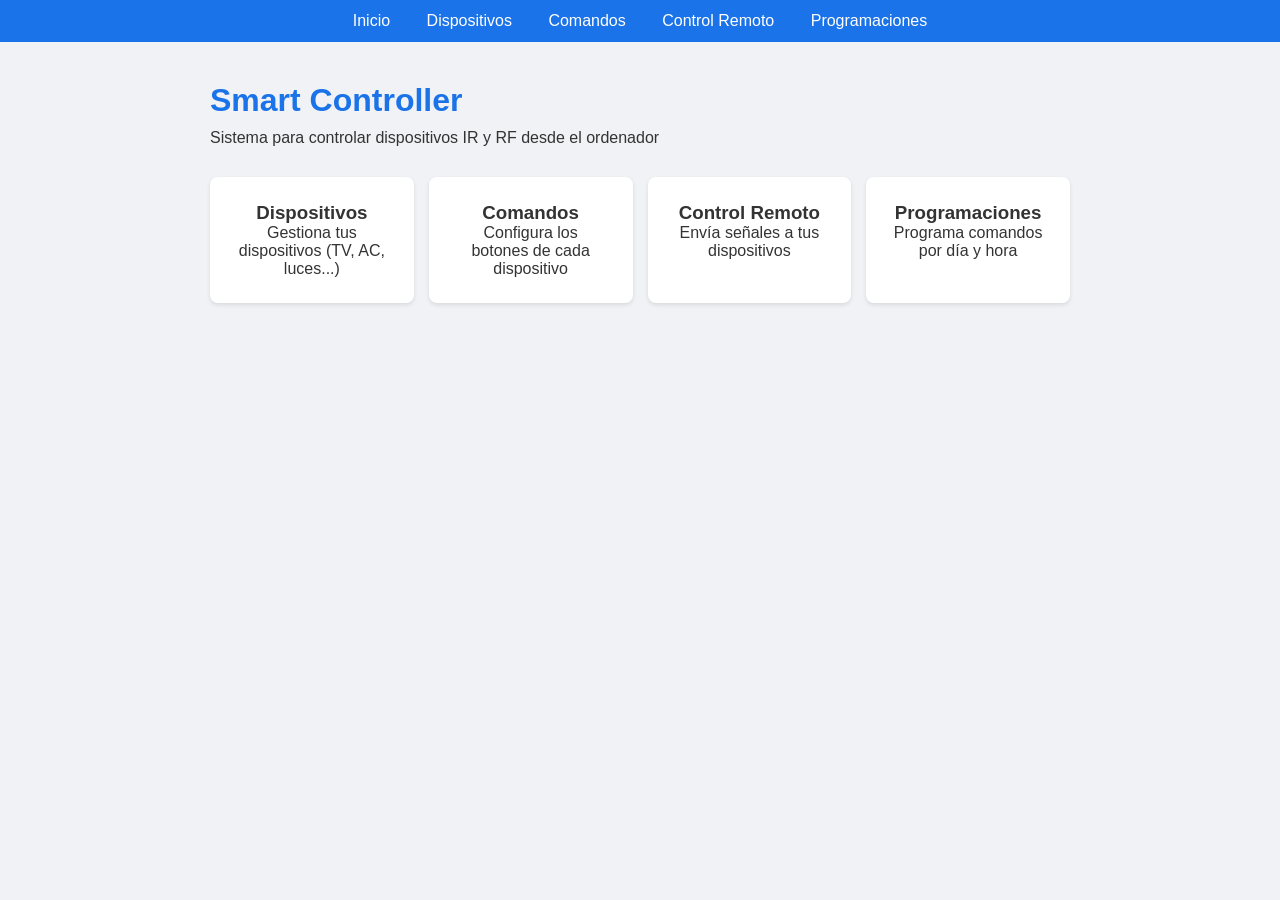
==== web/index.html @ 19e64d03 "inicial" ====
<!DOCTYPE html>
<html lang="es">
<head>
    <meta charset="UTF-8">
    <meta name="viewport" content="width=device-width, initial-scale=1.0">
    <title>Smart Controller</title>
    <!-- Estilos de la pagina -->
    <link rel="stylesheet" href="css/style.css">
</head>
<body>

    <!-- Barra de navegacion para moverse entre paginas -->
    <nav class="nav">
        <a href="index.html">Inicio</a>
        <a href="dispositivos.html">Dispositivos</a>
        <a href="comandos.html">Comandos</a>
        <a href="control.html">Control Remoto</a>
        <a href="programaciones.html">Programaciones</a>
    </nav>

    <div class="container">
        <!-- Titulo principal de la pagina -->
        <h1>Smart Controller</h1>
        <p>Sistema para controlar dispositivos IR y RF desde el ordenador</p>

        <!-- Tarjetas con enlaces rapidos a las secciones principales -->
        <div class="cards">
            <!-- Tarjeta para ir a dispositivos -->
            <div class="card" onclick="location.href='dispositivos.html'">
                <h3>Dispositivos</h3>
                <p>Gestiona tus dispositivos (TV, AC, luces...)</p>
            </div>

            <!-- Tarjeta para ir a comandos -->
            <div class="card" onclick="location.href='comandos.html'">
                <h3>Comandos</h3>
                <p>Configura los botones de cada dispositivo</p>
            </div>

            <!-- Tarjeta para ir al control remoto -->
            <div class="card" onclick="location.href='control.html'">
                <h3>Control Remoto</h3>
                <p>Envía señales a tus dispositivos</p>
            </div>

            <!-- Tarjeta para ir a programaciones -->
            <div class="card" onclick="location.href='programaciones.html'">
                <h3>Programaciones</h3>
                <p>Programa comandos por día y hora</p>
            </div>
        </div>
    </div>

    <!-- Cargamos el JavaScript principal -->
    <script src="js/main.js"></script>
</body>
</html>
---- web/css/style.css ----
/* Estilos del Smart Controller */

* {
    margin: 0;
    padding: 0;
    box-sizing: border-box;
}

body {
    font-family: Arial, sans-serif;
    background: #f0f2f5;
    color: #333;
}

.container {
    max-width: 900px;
    margin: 20px auto;
    padding: 20px;
}

.nav {
    background: #1a73e8;
    padding: 12px;
    text-align: center;
}

.nav a {
    color: white;
    text-decoration: none;
    padding: 8px 16px;
}

.nav a:hover {
    background: #1557b0;
    border-radius: 4px;
}

h1 {
    color: #1a73e8;
    margin-bottom: 10px;
}

.form-box {
    background: white;
    padding: 20px;
    border-radius: 8px;
    margin-bottom: 20px;
    box-shadow: 0 2px 4px rgba(0,0,0,0.1);
}

input, select {
    width: 100%;
    padding: 10px;
    margin-bottom: 10px;
    border: 1px solid #ddd;
    border-radius: 4px;
    font-size: 14px;
}

button {
    background: #1a73e8;
    color: white;
    border: none;
    padding: 10px 20px;
    border-radius: 4px;
    cursor: pointer;
    font-size: 14px;
}

button:hover {
    background: #1557b0;
}

table {
    width: 100%;
    background: white;
    border-radius: 8px;
    box-shadow: 0 2px 4px rgba(0,0,0,0.1);
}

th, td {
    padding: 10px 12px;
    text-align: left;
    border-bottom: 1px solid #eee;
}

th {
    background: #f8f9fa;
}

table button {
    background: #e74c3c;
    padding: 5px 10px;
    font-size: 12px;
}

.controles {
    display: flex;
    flex-wrap: wrap;
    gap: 10px;
    margin-top: 20px;
}

.btn-comando {
    background: #27ae60;
    color: white;
    border: none;
    padding: 15px 25px;
    border-radius: 8px;
    font-size: 16px;
    cursor: pointer;
}

.btn-comando:hover {
    background: #219a52;
}

.mensaje {
    margin-top: 15px;
    padding: 10px;
    border-radius: 4px;
    text-align: center;
}

.mensaje-ok {
    background: #d4edda;
    color: #155724;
}

.mensaje-error {
    background: #f8d7da;
    color: #721c24;
}

.cards {
    display: flex;
    flex-wrap: wrap;
    gap: 15px;
    margin-top: 30px;
}

.card {
    background: white;
    padding: 25px;
    border-radius: 8px;
    box-shadow: 0 2px 4px rgba(0,0,0,0.1);
    flex: 1 1 200px;
    cursor: pointer;
    text-align: center;
}

.card:hover {
    box-shadow: 0 4px 8px rgba(0,0,0,0.2);
}

.filtro {
    margin-bottom: 15px;
}

.mensaje-enviando {
    background: #ffeaa7;
    color: #856404;
}

/* Grupo input + boton (para escanear codigo) */
.input-group {
    display: flex;
    gap: 5px;
    margin-bottom: 10px;
}

.input-group input {
    margin-bottom: 0;
}

#btn-escanear {
    background: #f39c12;
    white-space: nowrap;
}

#btn-escanear:hover {
    background: #d68910;
}

#btn-escanear:disabled {
    background: #ccc;
    cursor: not-allowed;
}

.btn-cancelar {
    background: #e74c3c !important;
}

.btn-cancelar:hover {
    background: #c0392b !important;
}

.msg-scan {
    font-size: 13px;
    margin-bottom: 10px;
    padding: 5px 8px;
    border-radius: 4px;
}

.msg-escuchando {
    color: #856404;
    background: #ffeaa7;
}

.msg-ok {
    color: #155724;
    background: #d4edda;
}

.msg-error {
    color: #721c24;
    background: #f8d7da;
}

.countdown-scan {
    font-size: 14px;
    font-weight: bold;
    color: #e74c3c;
    margin-bottom: 10px;
    padding: 5px 8px;
    border-radius: 4px;
    background: #fdf2f2;
    text-align: center;
}

#btn-cancelar-scan {
    background: #e74c3c;
    white-space: nowrap;
}

#btn-cancelar-scan:hover {
    background: #c0392b;
}

#log-container {
    margin-top: 20px;
}

#log-ejecuciones {
    max-height: 300px;
    overflow-y: auto;
    font-size: 13px;
}

.log-item {
    padding: 6px 10px;
    border-bottom: 1px solid #eee;
}

.log-ok {
    color: #155724;
    background: #d4edda;
}

.log-error {
    color: #721c24;
    background: #f8d7da;
}
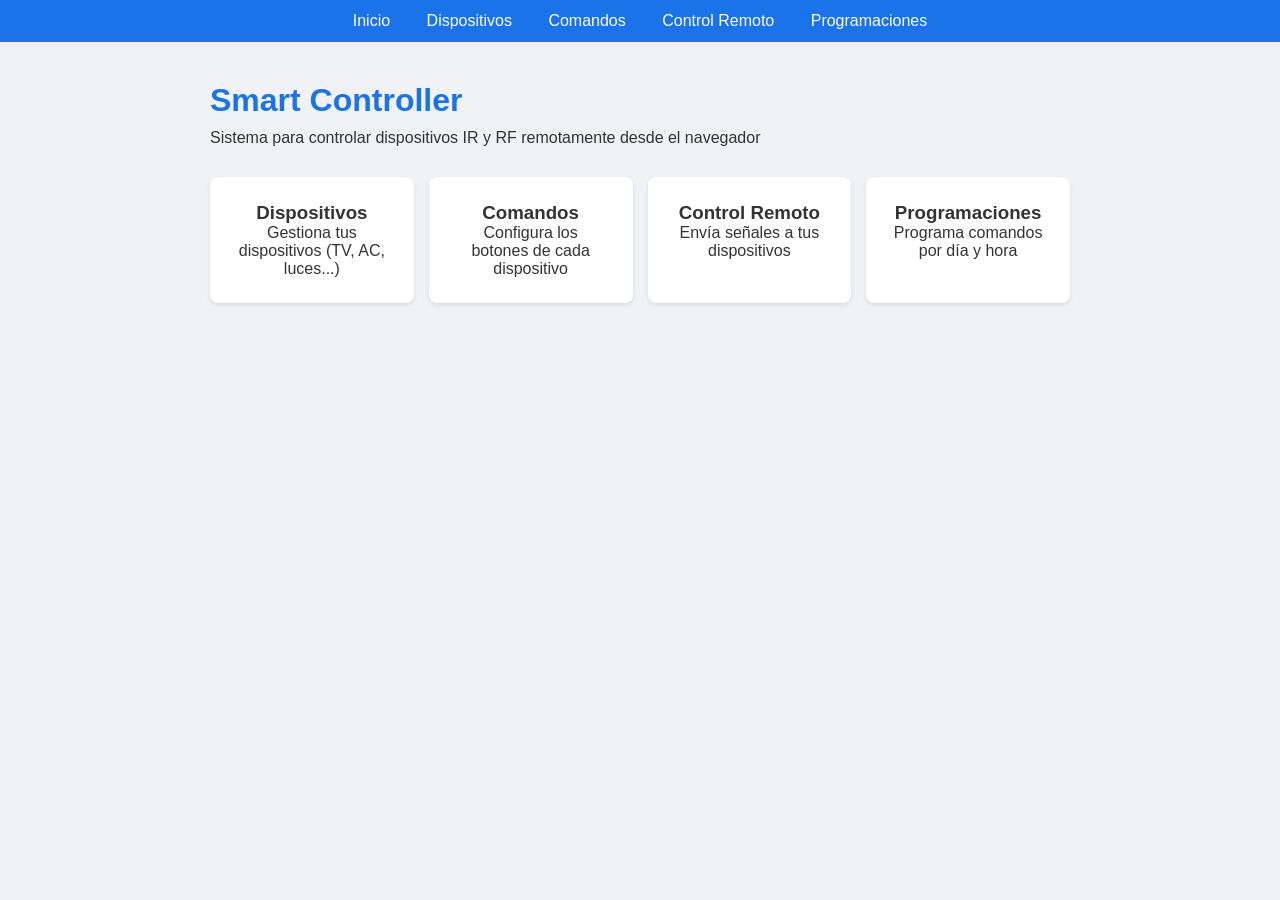
==== commit 4ebdbe14: "Refactor code structure, enhance Bluetooth server functionality, and update documentation" ====
--- a/web/index.html
+++ b/web/index.html
@@ -6,6 +6,7 @@
     <title>Smart Controller</title>
     <!-- Estilos de la pagina -->
     <link rel="stylesheet" href="css/style.css">
+    <link rel="icon" type="image/png" href="Logo/favicon.png">
 </head>
 <body>
 
@@ -21,7 +22,7 @@
     <div class="container">
         <!-- Titulo principal de la pagina -->
         <h1>Smart Controller</h1>
-        <p>Sistema para controlar dispositivos IR y RF desde el ordenador</p>
+        <p>Sistema para controlar dispositivos IR y RF remotamente desde el navegador</p>
 
         <!-- Tarjetas con enlaces rapidos a las secciones principales -->
         <div class="cards">
